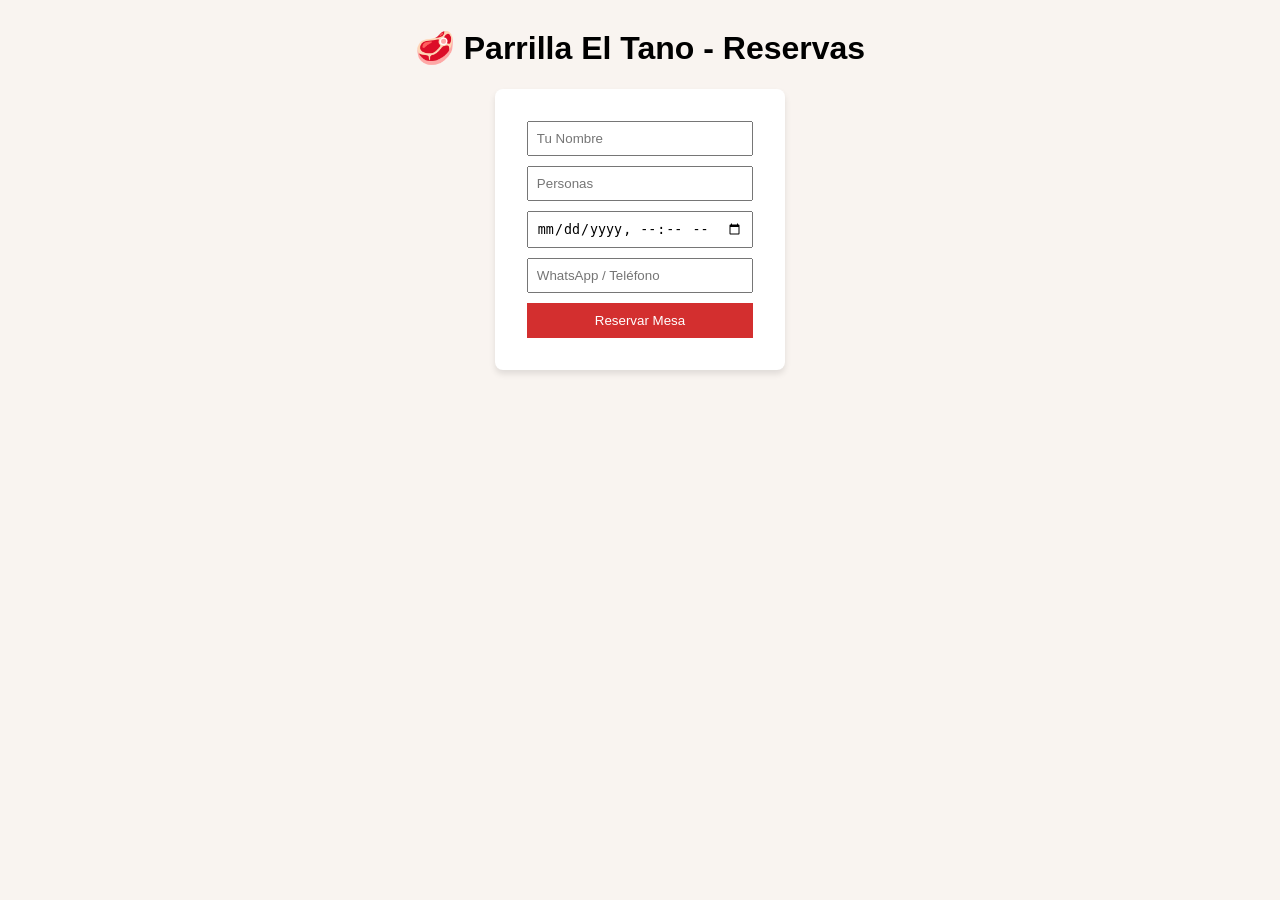
==== src/main/resources/static/index.html @ c990b0ad "feat: CRUD de reservas con gestión de estados y contador de comensales" ====
<!DOCTYPE html>
<html lang="es">
<head>
    <meta charset="UTF-8">
    <title>Oficina Central - Mi Factoría Web</title>
    <link rel="stylesheet" href="css/styles.css">
</head>
<body>
<h1>🥩 Parrilla El Tano - Reservas</h1>
<form action="/reservar" method="post">
    <input type="text" name="clienteNombre" placeholder="Tu Nombre" required><br>
    <input type="number" name="cantidadPersonas" placeholder="Personas" required><br>
    <input type="datetime-local" name="fechaHora" required><br>
    <input type="text" name="telefono" placeholder="WhatsApp / Teléfono" required><br>
    <button type="submit">Reservar Mesa</button>
</form>
</body>
</html>
---- src/main/resources/static/css/styles.css ----
body {
    font-family: 'Segoe UI', Tahoma, Geneva, Verdana, sans-serif;
    background-color: #f9f4f0;
    display: flex;
    flex-direction: column;
    align-items: center;
}

form {
    background: white;
    padding: 2rem;
    border-radius: 8px;
    box-shadow: 0 4px 6px rgba(0, 0, 0, 0.1);
}

input {
    margin-bottom: 10px;
    width: 100%;
    padding: 8px;
    box-sizing: border-box;
}

button {
    background-color: #d32f2f;
    color: white;
    border: none;
    padding: 10px 20px;
    cursor: pointer;
    width: 100%;
}

button:hover {
    background-color: #b71c1c;
}
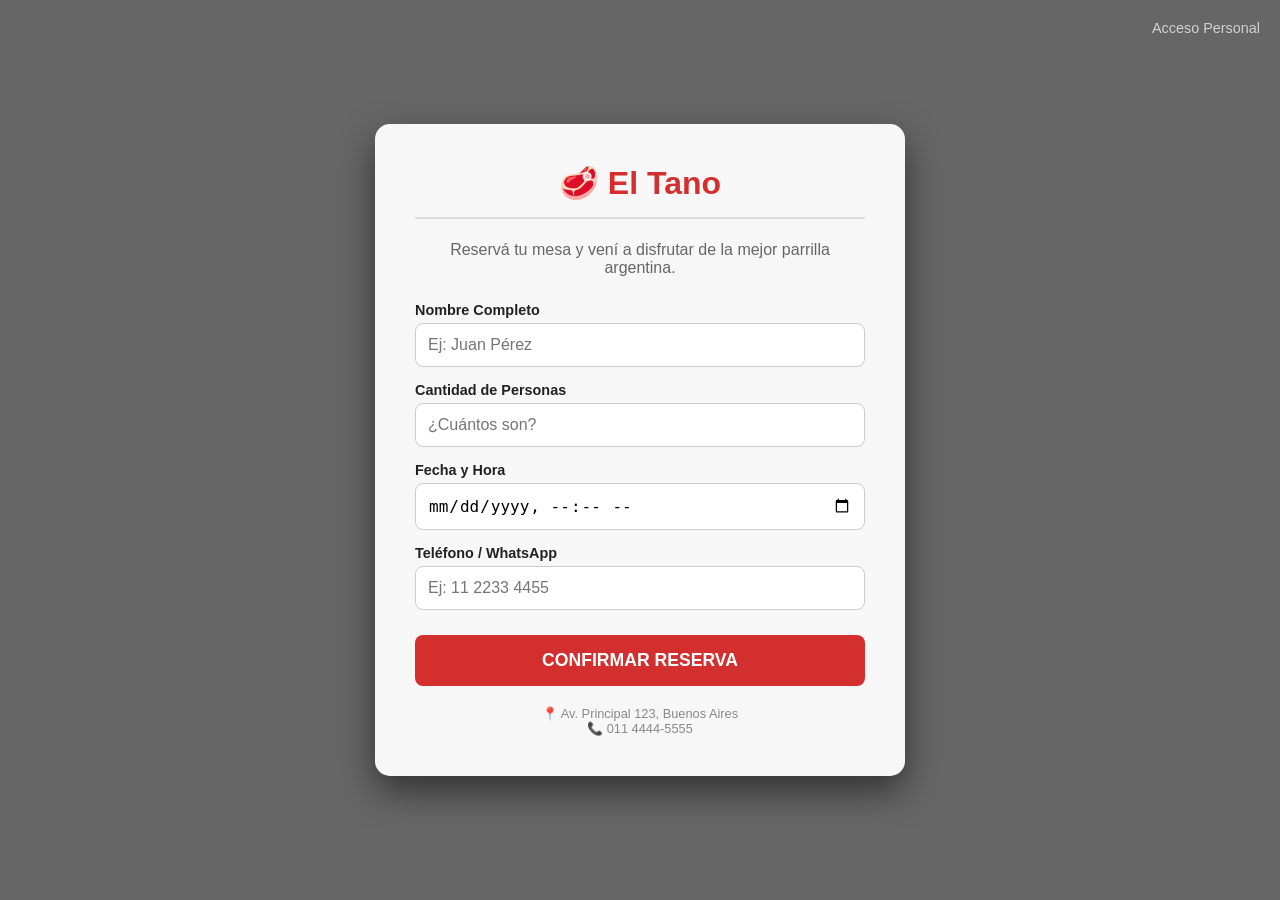
==== commit 0f453a55: "feat: implementacion boton whatsapp y seguridad base finalizada" ====
--- a/src/main/resources/static/index.html
+++ b/src/main/resources/static/index.html
@@ -1,18 +1,150 @@
 <!DOCTYPE html>
-<html lang="es">
+<html lang="es" xmlns:th="http://www.thymeleaf.org">
 <head>
     <meta charset="UTF-8">
-    <title>Oficina Central - Mi Factoría Web</title>
-    <link rel="stylesheet" href="css/styles.css">
+    <meta name="viewport" content="width=device-width, initial-scale=1.0">
+    <title>Reservas - Parrilla El Tano</title>
+    <style>
+        :root {
+            --rojo-tano: #d32f2f;
+            --negro-carbon: #212121;
+        }
+
+        body {
+            font-family: 'Segoe UI', Tahoma, Geneva, Verdana, sans-serif;
+            margin: 0;
+            padding: 0;
+            background: linear-gradient(rgba(0,0,0,0.6), rgba(0,0,0,0.6)),
+            url('https://images.unsplash.com/photo-1544025162-d76694265947?auto=format&fit=crop&w=1350&q=80');
+            background-size: cover;
+            background-position: center;
+            background-attachment: fixed;
+            display: flex;
+            justify-content: center;
+            align-items: center;
+            min-height: 100vh;
+            color: white;
+        }
+
+        .reserva-container {
+            background: rgba(255, 255, 255, 0.95);
+            padding: 40px;
+            border-radius: 15px;
+            box-shadow: 0 15px 35px rgba(0,0,0,0.5);
+            width: 100%;
+            max-width: 450px;
+            color: var(--negro-carbon);
+            text-align: center;
+        }
+
+        .reserva-container h1 {
+            margin-top: 0;
+            color: var(--rojo-tano);
+            font-size: 2rem;
+            border-bottom: 2px solid #ddd;
+            padding-bottom: 15px;
+        }
+
+        .reserva-container p {
+            color: #666;
+            margin-bottom: 25px;
+        }
+
+        .form-group {
+            margin-bottom: 15px;
+            text-align: left;
+        }
+
+        .form-group label {
+            display: block;
+            margin-bottom: 5px;
+            font-weight: bold;
+            font-size: 0.9rem;
+        }
+
+        .form-group input {
+            width: 100%;
+            padding: 12px;
+            border: 1px solid #ccc;
+            border-radius: 8px;
+            box-sizing: border-box;
+            font-size: 1rem;
+        }
+
+        .btn-reservar {
+            background-color: var(--rojo-tano);
+            color: white;
+            border: none;
+            padding: 15px;
+            width: 100%;
+            border-radius: 8px;
+            font-size: 1.1rem;
+            font-weight: bold;
+            cursor: pointer;
+            transition: transform 0.2s, background 0.3s;
+            margin-top: 10px;
+        }
+
+        .btn-reservar:hover {
+            background-color: #b71c1c;
+            transform: scale(1.02);
+        }
+
+        .footer-info {
+            margin-top: 20px;
+            font-size: 0.8rem;
+            color: #888;
+        }
+
+        .admin-link {
+            position: absolute;
+            top: 20px;
+            right: 20px;
+            color: white;
+            text-decoration: none;
+            font-size: 0.9rem;
+            opacity: 0.7;
+        }
+        .admin-link:hover { opacity: 1; }
+    </style>
 </head>
 <body>
-<h1>🥩 Parrilla El Tano - Reservas</h1>
-<form action="/reservar" method="post">
-    <input type="text" name="clienteNombre" placeholder="Tu Nombre" required><br>
-    <input type="number" name="cantidadPersonas" placeholder="Personas" required><br>
-    <input type="datetime-local" name="fechaHora" required><br>
-    <input type="text" name="telefono" placeholder="WhatsApp / Teléfono" required><br>
-    <button type="submit">Reservar Mesa</button>
-</form>
+
+<a href="/login" class="admin-link">Acceso Personal</a>
+
+<div class="reserva-container">
+    <h1>🥩 El Tano</h1>
+    <p>Reservá tu mesa y vení a disfrutar de la mejor parrilla argentina.</p>
+
+    <form action="/reservar" method="post">
+        <div class="form-group">
+            <label>Nombre Completo</label>
+            <input type="text" name="clienteNombre" placeholder="Ej: Juan Pérez" required>
+        </div>
+
+        <div class="form-group">
+            <label>Cantidad de Personas</label>
+            <input type="number" name="cantidadPersonas" min="1" max="20" placeholder="¿Cuántos son?" required>
+        </div>
+
+        <div class="form-group">
+            <label>Fecha y Hora</label>
+            <input type="datetime-local" name="fechaHora" required>
+        </div>
+
+        <div class="form-group">
+            <label>Teléfono / WhatsApp</label>
+            <input type="text" name="telefono" placeholder="Ej: 11 2233 4455" required>
+        </div>
+
+        <button type="submit" class="btn-reservar">CONFIRMAR RESERVA</button>
+    </form>
+
+    <div class="footer-info">
+        📍 Av. Principal 123, Buenos Aires<br>
+        📞 011 4444-5555
+    </div>
+</div>
+
 </body>
 </html>
